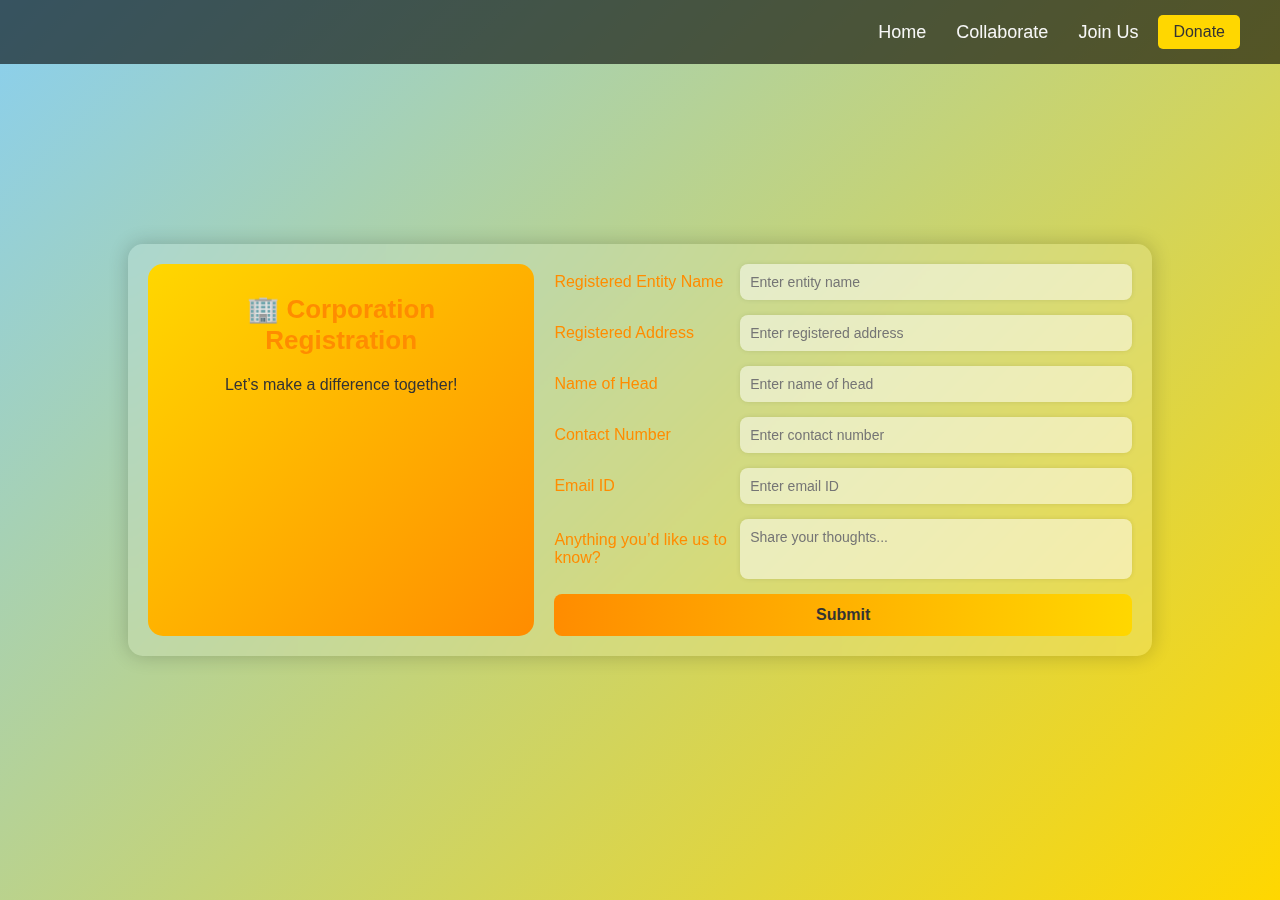
==== html/corporation.html @ 735833e6 "files added" ====
<!DOCTYPE html>
<html lang="en">
<head>
    <meta charset="UTF-8">
    <meta name="viewport" content="width=device-width, initial-scale=1.0">
    <title>Corporation Form</title>
    <style>
        * {
            margin: 0;
            padding: 0;
            box-sizing: border-box;
            font-family: Arial, sans-serif;
        }

        body {
            background: linear-gradient(135deg, #89CFF0 0%, #FFD700 100%);
            height: 100vh;
            display: flex;
            align-items: center;
            justify-content: center;
            background-size: cover;
        }

        .navbar {
            display: flex;
            justify-content: flex-end;
            align-items: center;
            background: rgba(0, 0, 0, 0.6);
            padding: 15px 40px;
            position: fixed;
            width: 100%;
            top: 0;
            right: 0;
            z-index: 1000;
        }

        .nav-links {
            display: flex;
            gap: 30px;
        }

        .nav-links a {
            text-decoration: none;
            color: #F7F7F7;
            font-size: 18px;
            transition: color 0.3s;
        }

        .nav-links a:hover {
            color: #FFD700;
        }

        .dropdown {
            position: relative;
            display: inline-block;
        }

        .dropdown-content {
            display: none;
            position: absolute;
            background: #333;
            min-width: 150px;
            top: 100%;
            left: 0;
            padding: 10px;
            border-radius: 5px;
        }

        .dropdown-content a {
            display: block;
            padding: 8px;
            color: #FFD700;
            text-decoration: none;
        }

        .dropdown-content a:hover {
            background-color: #555;
        }

        .dropdown:hover .dropdown-content {
            display: block;
        }

        .donate-btn {
            background: #FFD700;
            padding: 8px 15px;
            border-radius: 5px;
            color: #333;
            text-decoration: none;
            margin-left: 20px;
        }

        .donate-btn:hover {
            background: #FFC107;
        }

        .form-container {
            backdrop-filter: blur(10px);
            background: rgba(255, 255, 255, 0.15);
            border-radius: 15px;
            box-shadow: 0px 0px 20px rgba(0, 0, 0, 0.2);
            padding: 20px;
            display: flex;
            flex-direction: row;
            gap: 20px;
            width: 80%;
        }

        .form-left {
            background: linear-gradient(135deg, #FFD700 0%, #FF8C00 100%);
            padding: 30px;
            border-radius: 15px;
            width: 40%;
            text-align: center;
            color: #333;
        }

        .form-right {
            width: 60%;
        }

        .form-container h2 {
            font-size: 26px;
            color: #FF8C00;
            margin-bottom: 20px;
        }

        .form-group {
            margin-bottom: 15px;
            display: flex;
            align-items: center;
        }

        .form-group label {
            flex: 1;
            font-size: 16px;
            color: #FF8C00;
        }

        .form-group input,
        .form-group textarea {
            flex: 2;
            padding: 10px;
            border-radius: 8px;
            border: none;
            background: rgba(255, 255, 255, 0.5);
            box-shadow: 0px 0px 5px rgba(0, 0, 0, 0.1);
            font-size: 14px;
        }

        .form-group textarea {
            resize: none;
            height: 60px;
        }

        .submit-btn {
            background: linear-gradient(90deg, #FF8C00 0%, #FFD700 100%);
            color: #333;
            padding: 12px;
            border-radius: 8px;
            font-size: 16px;
            font-weight: bold;
            cursor: pointer;
            border: none;
            width: 100%;
            transition: background-color 0.3s;
        }

        .submit-btn:hover {
            background: linear-gradient(90deg, #FFD700 0%, #FF8C00 100%);
        }
    </style>
</head>
<body>
    <nav class="navbar">
        <div class="nav-links">
            <a href="../index.html">Home</a>
            <div class="dropdown">
                <a href="#">Collaborate</a>
                <div class="dropdown-content">
                    <a href="ngo.html">For NGO</a>
                    <a href="corporation.html">For Corporations</a>
                    <a href="student.html">For Students</a>
                </div>
            </div>
            <div class="dropdown">
                <a href="#">Join Us</a>
                <div class="dropdown-content">
                    <a href="share.html">Share Food</a>
                    <a href="distributor.html">Be a Distributor</a>
                </div>
            </div>
        </div>
        <a href="donate.html" class="donate-btn">Donate</a>
    </nav>

    <div class="form-container">
        <div class="form-left">
            <h2>🏢 Corporation Registration</h2>
            <p>Let’s make a difference together!</p>
        </div>

        <div class="form-right">
            <form>
                <div class="form-group">
                    <label for="entity-name">Registered Entity Name</label>
                    <input type="text" id="entity-name" name="entity-name" placeholder="Enter entity name" required>
                </div>

                <div class="form-group">
                    <label for="address">Registered Address</label>
                    <input type="text" id="address" name="address" placeholder="Enter registered address" required>
                </div>

                <div class="form-group">
                    <label for="head-name">Name of Head</label>
                    <input type="text" id="head-name" name="head-name" placeholder="Enter name of head" required>
                </div>

                <div class="form-group">
                    <label for="number">Contact Number</label>
                    <input type="tel" id="number" name="number" placeholder="Enter contact number" required>
                </div>

                <div class="form-group">
                    <label for="email">Email ID</label>
                    <input type="email" id="email" name="email" placeholder="Enter email ID" required>
                </div>

                <div class="form-group">
                    <label for="message">Anything you’d like us to know?</label>
                    <textarea id="message" name="message" placeholder="Share your thoughts..."></textarea>
                </div>

                <button type="submit" class="submit-btn">Submit</button>
            </form>
        </div>
    </div>
</body>
</html>
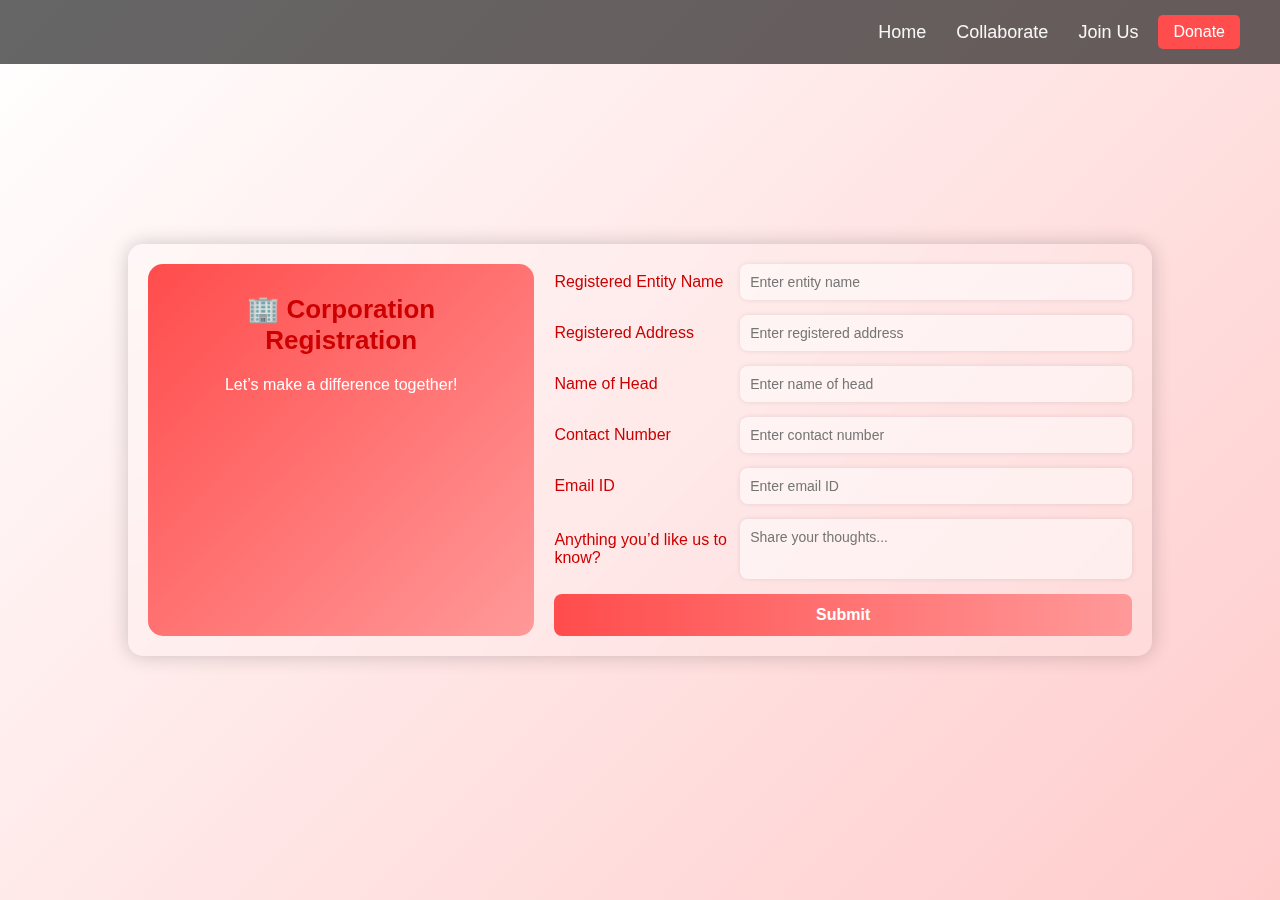
==== commit 2ef242fd: "Update corporation.html" ====
--- a/html/corporation.html
+++ b/html/corporation.html
@@ -1,240 +1,240 @@
 <!DOCTYPE html>
 <html lang="en">
 <head>
-    <meta charset="UTF-8">
-    <meta name="viewport" content="width=device-width, initial-scale=1.0">
-    <title>Corporation Form</title>
-    <style>
-        * {
-            margin: 0;
-            padding: 0;
-            box-sizing: border-box;
-            font-family: Arial, sans-serif;
-        }
-
-        body {
-            background: linear-gradient(135deg, #89CFF0 0%, #FFD700 100%);
-            height: 100vh;
-            display: flex;
-            align-items: center;
-            justify-content: center;
-            background-size: cover;
-        }
-
-        .navbar {
-            display: flex;
-            justify-content: flex-end;
-            align-items: center;
-            background: rgba(0, 0, 0, 0.6);
-            padding: 15px 40px;
-            position: fixed;
-            width: 100%;
-            top: 0;
-            right: 0;
-            z-index: 1000;
-        }
-
-        .nav-links {
-            display: flex;
-            gap: 30px;
-        }
-
-        .nav-links a {
-            text-decoration: none;
-            color: #F7F7F7;
-            font-size: 18px;
-            transition: color 0.3s;
-        }
-
-        .nav-links a:hover {
-            color: #FFD700;
-        }
-
-        .dropdown {
-            position: relative;
-            display: inline-block;
-        }
-
-        .dropdown-content {
-            display: none;
-            position: absolute;
-            background: #333;
-            min-width: 150px;
-            top: 100%;
-            left: 0;
-            padding: 10px;
-            border-radius: 5px;
-        }
-
-        .dropdown-content a {
-            display: block;
-            padding: 8px;
-            color: #FFD700;
-            text-decoration: none;
-        }
-
-        .dropdown-content a:hover {
-            background-color: #555;
-        }
-
-        .dropdown:hover .dropdown-content {
-            display: block;
-        }
-
-        .donate-btn {
-            background: #FFD700;
-            padding: 8px 15px;
-            border-radius: 5px;
-            color: #333;
-            text-decoration: none;
-            margin-left: 20px;
-        }
-
-        .donate-btn:hover {
-            background: #FFC107;
-        }
-
-        .form-container {
-            backdrop-filter: blur(10px);
-            background: rgba(255, 255, 255, 0.15);
-            border-radius: 15px;
-            box-shadow: 0px 0px 20px rgba(0, 0, 0, 0.2);
-            padding: 20px;
-            display: flex;
-            flex-direction: row;
-            gap: 20px;
-            width: 80%;
-        }
-
-        .form-left {
-            background: linear-gradient(135deg, #FFD700 0%, #FF8C00 100%);
-            padding: 30px;
-            border-radius: 15px;
-            width: 40%;
-            text-align: center;
-            color: #333;
-        }
-
-        .form-right {
-            width: 60%;
-        }
-
-        .form-container h2 {
-            font-size: 26px;
-            color: #FF8C00;
-            margin-bottom: 20px;
-        }
-
-        .form-group {
-            margin-bottom: 15px;
-            display: flex;
-            align-items: center;
-        }
-
-        .form-group label {
-            flex: 1;
-            font-size: 16px;
-            color: #FF8C00;
-        }
-
-        .form-group input,
-        .form-group textarea {
-            flex: 2;
-            padding: 10px;
-            border-radius: 8px;
-            border: none;
-            background: rgba(255, 255, 255, 0.5);
-            box-shadow: 0px 0px 5px rgba(0, 0, 0, 0.1);
-            font-size: 14px;
-        }
-
-        .form-group textarea {
-            resize: none;
-            height: 60px;
-        }
-
-        .submit-btn {
-            background: linear-gradient(90deg, #FF8C00 0%, #FFD700 100%);
-            color: #333;
-            padding: 12px;
-            border-radius: 8px;
-            font-size: 16px;
-            font-weight: bold;
-            cursor: pointer;
-            border: none;
-            width: 100%;
-            transition: background-color 0.3s;
-        }
-
-        .submit-btn:hover {
-            background: linear-gradient(90deg, #FFD700 0%, #FF8C00 100%);
-        }
-    </style>
+  <meta charset="UTF-8" />
+  <meta name="viewport" content="width=device-width, initial-scale=1.0"/>
+  <title>Corporation Form</title>
+  <style>
+    * {
+      margin: 0;
+      padding: 0;
+      box-sizing: border-box;
+      font-family: Arial, sans-serif;
+    }
+
+    body {
+      background: linear-gradient(135deg, #ffffff 0%, #ffcccc 100%);
+      height: 100vh;
+      display: flex;
+      align-items: center;
+      justify-content: center;
+      background-size: cover;
+    }
+
+    .navbar {
+      display: flex;
+      justify-content: flex-end;
+      align-items: center;
+      background: rgba(0, 0, 0, 0.6);
+      padding: 15px 40px;
+      position: fixed;
+      width: 100%;
+      top: 0;
+      right: 0;
+      z-index: 1000;
+    }
+
+    .nav-links {
+      display: flex;
+      gap: 30px;
+    }
+
+    .nav-links a {
+      text-decoration: none;
+      color: #f7f7f7;
+      font-size: 18px;
+      transition: color 0.3s;
+    }
+
+    .nav-links a:hover {
+      color: #ff4c4c;
+    }
+
+    .dropdown {
+      position: relative;
+      display: inline-block;
+    }
+
+    .dropdown-content {
+      display: none;
+      position: absolute;
+      background: #333;
+      min-width: 150px;
+      top: 100%;
+      left: 0;
+      padding: 10px;
+      border-radius: 5px;
+    }
+
+    .dropdown-content a {
+      display: block;
+      padding: 8px;
+      color: #ff4c4c;
+      text-decoration: none;
+    }
+
+    .dropdown-content a:hover {
+      background-color: #555;
+    }
+
+    .dropdown:hover .dropdown-content {
+      display: block;
+    }
+
+    .donate-btn {
+      background: #ff4c4c;
+      padding: 8px 15px;
+      border-radius: 5px;
+      color: #fff;
+      text-decoration: none;
+      margin-left: 20px;
+    }
+
+    .donate-btn:hover {
+      background: #e60000;
+    }
+
+    .form-container {
+      backdrop-filter: blur(10px);
+      background: rgba(255, 255, 255, 0.15);
+      border-radius: 15px;
+      box-shadow: 0px 0px 20px rgba(0, 0, 0, 0.2);
+      padding: 20px;
+      display: flex;
+      flex-direction: row;
+      gap: 20px;
+      width: 80%;
+    }
+
+    .form-left {
+      background: linear-gradient(135deg, #ff4c4c 0%, #ff9999 100%);
+      padding: 30px;
+      border-radius: 15px;
+      width: 40%;
+      text-align: center;
+      color: #fff;
+    }
+
+    .form-right {
+      width: 60%;
+    }
+
+    .form-container h2 {
+      font-size: 26px;
+      color: #cc0000;
+      margin-bottom: 20px;
+    }
+
+    .form-group {
+      margin-bottom: 15px;
+      display: flex;
+      align-items: center;
+    }
+
+    .form-group label {
+      flex: 1;
+      font-size: 16px;
+      color: #cc0000;
+    }
+
+    .form-group input,
+    .form-group textarea {
+      flex: 2;
+      padding: 10px;
+      border-radius: 8px;
+      border: none;
+      background: rgba(255, 255, 255, 0.5);
+      box-shadow: 0px 0px 5px rgba(0, 0, 0, 0.1);
+      font-size: 14px;
+    }
+
+    .form-group textarea {
+      resize: none;
+      height: 60px;
+    }
+
+    .submit-btn {
+      background: linear-gradient(90deg, #ff4c4c 0%, #ff9999 100%);
+      color: #fff;
+      padding: 12px;
+      border-radius: 8px;
+      font-size: 16px;
+      font-weight: bold;
+      cursor: pointer;
+      border: none;
+      width: 100%;
+      transition: background-color 0.3s;
+    }
+
+    .submit-btn:hover {
+      background: linear-gradient(90deg, #ff9999 0%, #ff4c4c 100%);
+    }
+  </style>
 </head>
 <body>
-    <nav class="navbar">
-        <div class="nav-links">
-            <a href="../index.html">Home</a>
-            <div class="dropdown">
-                <a href="#">Collaborate</a>
-                <div class="dropdown-content">
-                    <a href="ngo.html">For NGO</a>
-                    <a href="corporation.html">For Corporations</a>
-                    <a href="student.html">For Students</a>
-                </div>
-            </div>
-            <div class="dropdown">
-                <a href="#">Join Us</a>
-                <div class="dropdown-content">
-                    <a href="share.html">Share Food</a>
-                    <a href="distributor.html">Be a Distributor</a>
-                </div>
-            </div>
-        </div>
-        <a href="donate.html" class="donate-btn">Donate</a>
-    </nav>
-
-    <div class="form-container">
-        <div class="form-left">
-            <h2>🏢 Corporation Registration</h2>
-            <p>Let’s make a difference together!</p>
-        </div>
-
-        <div class="form-right">
-            <form>
-                <div class="form-group">
-                    <label for="entity-name">Registered Entity Name</label>
-                    <input type="text" id="entity-name" name="entity-name" placeholder="Enter entity name" required>
-                </div>
-
-                <div class="form-group">
-                    <label for="address">Registered Address</label>
-                    <input type="text" id="address" name="address" placeholder="Enter registered address" required>
-                </div>
-
-                <div class="form-group">
-                    <label for="head-name">Name of Head</label>
-                    <input type="text" id="head-name" name="head-name" placeholder="Enter name of head" required>
-                </div>
-
-                <div class="form-group">
-                    <label for="number">Contact Number</label>
-                    <input type="tel" id="number" name="number" placeholder="Enter contact number" required>
-                </div>
-
-                <div class="form-group">
-                    <label for="email">Email ID</label>
-                    <input type="email" id="email" name="email" placeholder="Enter email ID" required>
-                </div>
-
-                <div class="form-group">
-                    <label for="message">Anything you’d like us to know?</label>
-                    <textarea id="message" name="message" placeholder="Share your thoughts..."></textarea>
-                </div>
-
-                <button type="submit" class="submit-btn">Submit</button>
-            </form>
-        </div>
+  <nav class="navbar">
+    <div class="nav-links">
+      <a href="../index.html">Home</a>
+      <div class="dropdown">
+        <a href="#">Collaborate</a>
+        <div class="dropdown-content">
+          <a href="ngo.html">For NGO</a>
+          <a href="corporation.html">For Corporations</a>
+          <a href="student.html">For Students</a>
+        </div>
+      </div>
+      <div class="dropdown">
+        <a href="#">Join Us</a>
+        <div class="dropdown-content">
+          <a href="share.html">Share Food</a>
+          <a href="distributor.html">Be a Distributor</a>
+        </div>
+      </div>
     </div>
+    <a href="donate.html" class="donate-btn">Donate</a>
+  </nav>
+
+  <div class="form-container">
+    <div class="form-left">
+      <h2>🏢 Corporation Registration</h2>
+      <p>Let’s make a difference together!</p>
+    </div>
+
+    <div class="form-right">
+      <form>
+        <div class="form-group">
+          <label for="entity-name">Registered Entity Name</label>
+          <input type="text" id="entity-name" name="entity-name" placeholder="Enter entity name" required />
+        </div>
+
+        <div class="form-group">
+          <label for="address">Registered Address</label>
+          <input type="text" id="address" name="address" placeholder="Enter registered address" required />
+        </div>
+
+        <div class="form-group">
+          <label for="head-name">Name of Head</label>
+          <input type="text" id="head-name" name="head-name" placeholder="Enter name of head" required />
+        </div>
+
+        <div class="form-group">
+          <label for="number">Contact Number</label>
+          <input type="tel" id="number" name="number" placeholder="Enter contact number" required />
+        </div>
+
+        <div class="form-group">
+          <label for="email">Email ID</label>
+          <input type="email" id="email" name="email" placeholder="Enter email ID" required />
+        </div>
+
+        <div class="form-group">
+          <label for="message">Anything you’d like us to know?</label>
+          <textarea id="message" name="message" placeholder="Share your thoughts..."></textarea>
+        </div>
+
+        <button type="submit" class="submit-btn">Submit</button>
+      </form>
+    </div>
+  </div>
 </body>
 </html>
